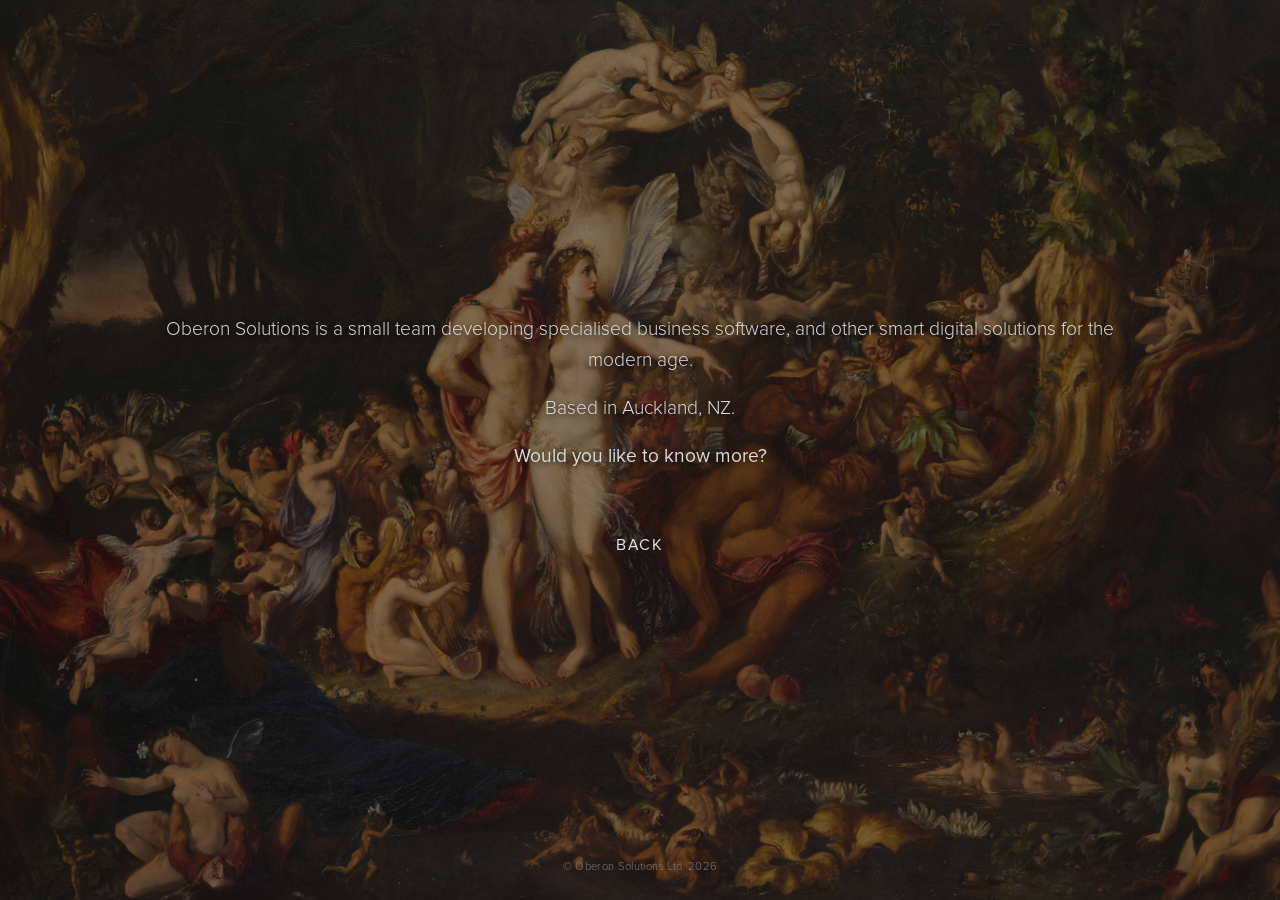
==== about.html @ f440f3e4 "Add files via upload" ====
<!DOCTYPE html>
<html lang="en">
<head>
<meta charset="UTF-8">
<meta name="viewport" content="width=device-width, initial-scale=1.0">
<title>About | Oberon</title>
<meta name="description" content="Oberon Solutions is a small team developing specialised business software and smart digital solutions. Based in Auckland, NZ.">
<link rel="stylesheet" href="styles.css">
</head>
<body class="page-about">

  <div class="copy">
  <p>Oberon Solutions is a small team developing specialised business software, and other smart digital solutions for the modern age.</p>
  <p>Based in Auckland, NZ.</p>
  <p><a class="cta" href="mailto:info@oberon.co.nz" data-mailto>Would you like to know more?</a></p>
</div>

  <nav class="nav-spaced" aria-label="Primary">
    <a href="index.html">Back</a>
  </nav>

  <footer>&copy; Oberon Solutions Ltd. 2026</footer>

  <div class="mail-modal" id="mailModal" aria-hidden="true">
    <div class="mail-modal__backdrop" data-mail-close></div>
    <div class="mail-modal__box" role="dialog" aria-modal="true" aria-label="Choose how to open email">
      <p class="mail-modal__label">Open with</p>
      <div class="mail-modal__actions">
        <button type="button" class="mail-modal__btn" data-mail-gmail>Gmail</button>
        <button type="button" class="mail-modal__btn" data-mail-default>Default</button>
      </div>
    </div>
  </div>

  <script src="script.js" defer></script>
</body>
</html>
---- styles.css ----
/* ---------- Brand fonts ---------- */
@font-face {
  font-family: 'Deutsch Gothic';
  src: url('fonts/Deutsch.ttf') format('truetype');
  font-weight: 400;
  font-style: normal;
  font-display: swap;
}

@font-face {
  font-family: 'Proxima Nova';
  src: url('fonts/ProximaNova-Regular.otf') format('opentype');
  font-weight: 400;
  font-style: normal;
  font-display: swap;
}

@font-face {
  font-family: 'Proxima Nova';
  src: url('fonts/ProximaNova-Light.otf') format('opentype');
  font-weight: 300;
  font-style: normal;
  font-display: swap;
}

/* ---------- Reset ---------- */
:root {
  --bg: #050505;
  --fg: #ffffff;
  --nav: #e6e6e6;
  --nav-hover: #ffffff;
  --footer: #7a7a7a;
  --body-copy: #dcdcdc;
}

* {
  margin: 0;
  padding: 0;
  box-sizing: border-box;
}

html, body {
  height: 100%;
}

body {
  background-color: var(--bg);
  color: var(--fg);
  font-family: 'Proxima Nova', -apple-system, BlinkMacSystemFont, sans-serif;
  font-weight: 400;
  display: flex;
  flex-direction: column;
  align-items: center;
  justify-content: center;
  min-height: 100vh;
  padding: 3rem 1.5rem 5rem;
  text-align: center;
}

/* ---------- Wordmark (home) ---------- */
.brand {
  font-family: 'Deutsch Gothic', cursive;
  font-size: clamp(4.5rem, 16vw, 13rem);
  line-height: 1;
  font-weight: 400;
  letter-spacing: 0.01em;
  color: var(--fg);
  animation: reveal 0.9s ease-out both;
}

.brand span:nth-child(1) { margin-right: -0.04em; }
.brand span:nth-child(3) { margin-right: 0.03em; }
.brand span:nth-child(4) { margin-right: -0.06em; }

/* ---------- Nav ---------- */
nav {
  margin-top: clamp(0.85rem, 1.6vw, 1rem);
  display: flex;
  flex-direction: column;
  gap: 0.5rem;
  animation: reveal 0.9s ease-out 0.15s both;
}

nav.nav-spaced {
  margin-top: 4rem; /* adjust until it looks right */
}

nav a {
  color: var(--nav);
  text-decoration: none;
  font-weight: 400;
  font-size: clamp(0.85rem, 1.6vw, 1rem);
  letter-spacing: 0.12em;
  text-transform: uppercase;
  transition: color 0.2s ease;
}

nav a:hover,
nav a:focus-visible {
  color: var(--nav-hover);
}

nav a:focus-visible {
  outline: 1px solid var(--nav-hover);
  outline-offset: 4px;
}

/* ---------- About page copy ---------- */
.copy {
  max-width: 80%;
  display: flex;
  flex-direction: column;
  gap: 1.1rem;
  font-weight: 300;
  font-size: clamp(1rem, 2vw, 1.2rem);
  line-height: 1.6;
  color: var(--body-copy);
  text-shadow: 0 2px 6px rgba(0, 0, 0, 0.7);
  animation: reveal 0.9s ease-out both;
}

.copy a {
  color: inherit;
  font-weight: 400;
  text-decoration: none;
  text-underline-offset: 3px;
  transition: color 0.2s ease;
}

.copy a:hover,
.copy a:focus-visible {
  color: var(--nav-hover);
}

.copy a:focus-visible {
  outline: 1px solid var(--nav-hover);
  outline-offset: 4px;
}

/* ---------- Footer ---------- */
footer {
  position: fixed;
  bottom: 1.75rem;
  left: 0;
  right: 0;
  text-align: center;
  font-weight: 300;
  font-size: 0.7rem;
  letter-spacing: 0.03em;
  color: var(--footer);
}

/* ---------- Email choice modal ---------- */
.mail-modal {
  display: none;
  position: fixed;
  inset: 0;
  z-index: 10;
  align-items: center;
  justify-content: center;
}

.mail-modal.is-open {
  display: flex;
}

.mail-modal__backdrop {
  position: absolute;
  inset: 0;
  background: rgba(0, 0, 0, 0.6);
}

.mail-modal__box {
  position: relative;
  background: #0f0f0f;
  border: 1px solid #2a2a2a;
  border-radius: 6px;
  padding: 2rem 2.5rem;
  display: flex;
  flex-direction: column;
  align-items: center;
  gap: 1.25rem;
  animation: reveal 0.25s ease-out both;
}

.mail-modal__label {
  font-size: 0.7rem;
  letter-spacing: 0.12em;
  text-transform: uppercase;
  color: var(--footer);
}

.mail-modal__actions {
  display: flex;
  gap: 1.75rem;
}

.mail-modal__btn {
  background: none;
  border: none;
  color: var(--nav);
  font-family: 'Proxima Nova', -apple-system, BlinkMacSystemFont, sans-serif;
  font-weight: 400;
  font-size: clamp(0.85rem, 1.6vw, 1rem);
  letter-spacing: 0.12em;
  text-transform: uppercase;
  cursor: pointer;
  transition: color 0.2s ease;
}

.mail-modal__btn:hover,
.mail-modal__btn:focus-visible {
  color: var(--nav-hover);
}

.mail-modal__btn:focus-visible {
  outline: 1px solid var(--nav-hover);
  outline-offset: 4px;
}

@keyframes reveal {
  from { opacity: 0; transform: translateY(6px); }
  to   { opacity: 1; transform: translateY(0); }
}

@media (prefers-reduced-motion: reduce) {
  .brand, nav, .copy, .mail-modal__box {
    animation: none;
  }
}
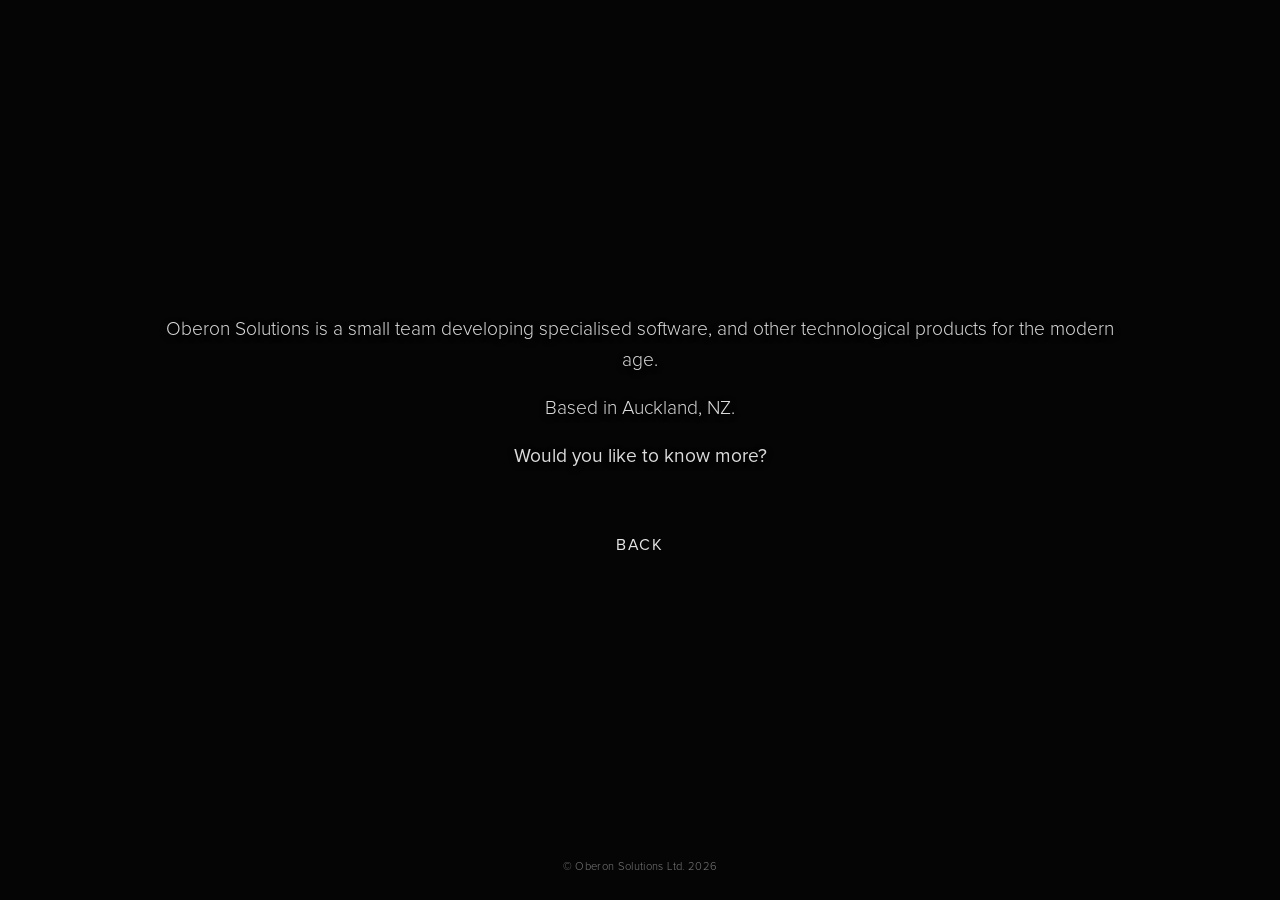
==== commit 7c82af9a: "Update about page copy and meta descriptions Co-Authored-By: Claude Opus 5.5 <noreply@anthropic.com>" ====
--- a/about.html
+++ b/about.html
@@ -4,13 +4,13 @@
 <meta charset="UTF-8">
 <meta name="viewport" content="width=device-width, initial-scale=1.0">
 <title>About | Oberon</title>
-<meta name="description" content="Oberon Solutions is a small team developing specialised business software and smart digital solutions. Based in Auckland, NZ.">
+<meta name="description" content="Oberon Solutions is a small team developing specialised software and other technological products. Based in Auckland, NZ.">
 <link rel="stylesheet" href="styles.css">
 </head>
 <body class="page-about">
 
   <div class="copy">
-  <p>Oberon Solutions is a small team developing specialised business software, and other smart digital solutions for the modern age.</p>
+  <p>Oberon Solutions is a small team developing specialised software, and other technological products for the modern age.</p>
   <p>Based in Auckland, NZ.</p>
   <p><a class="cta" href="mailto:info@oberon.co.nz" data-mailto>Would you like to know more?</a></p>
 </div>
